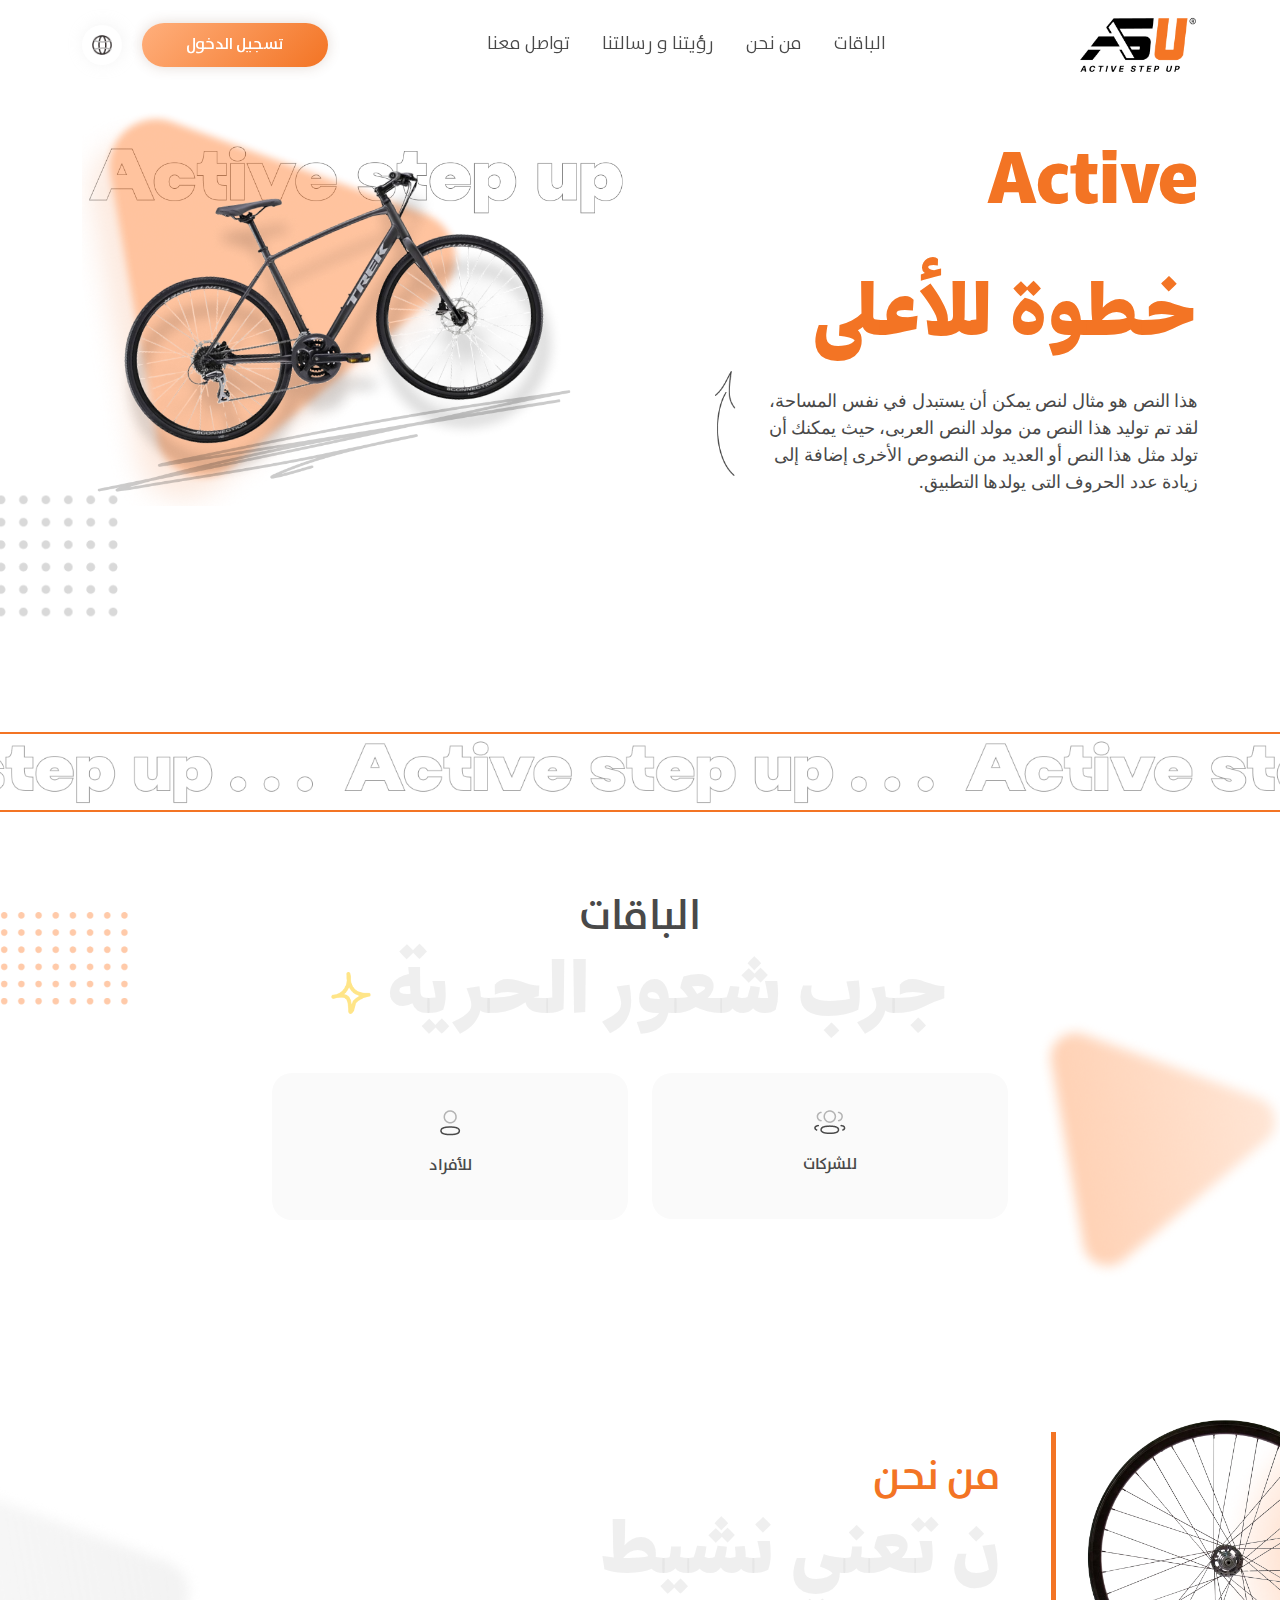
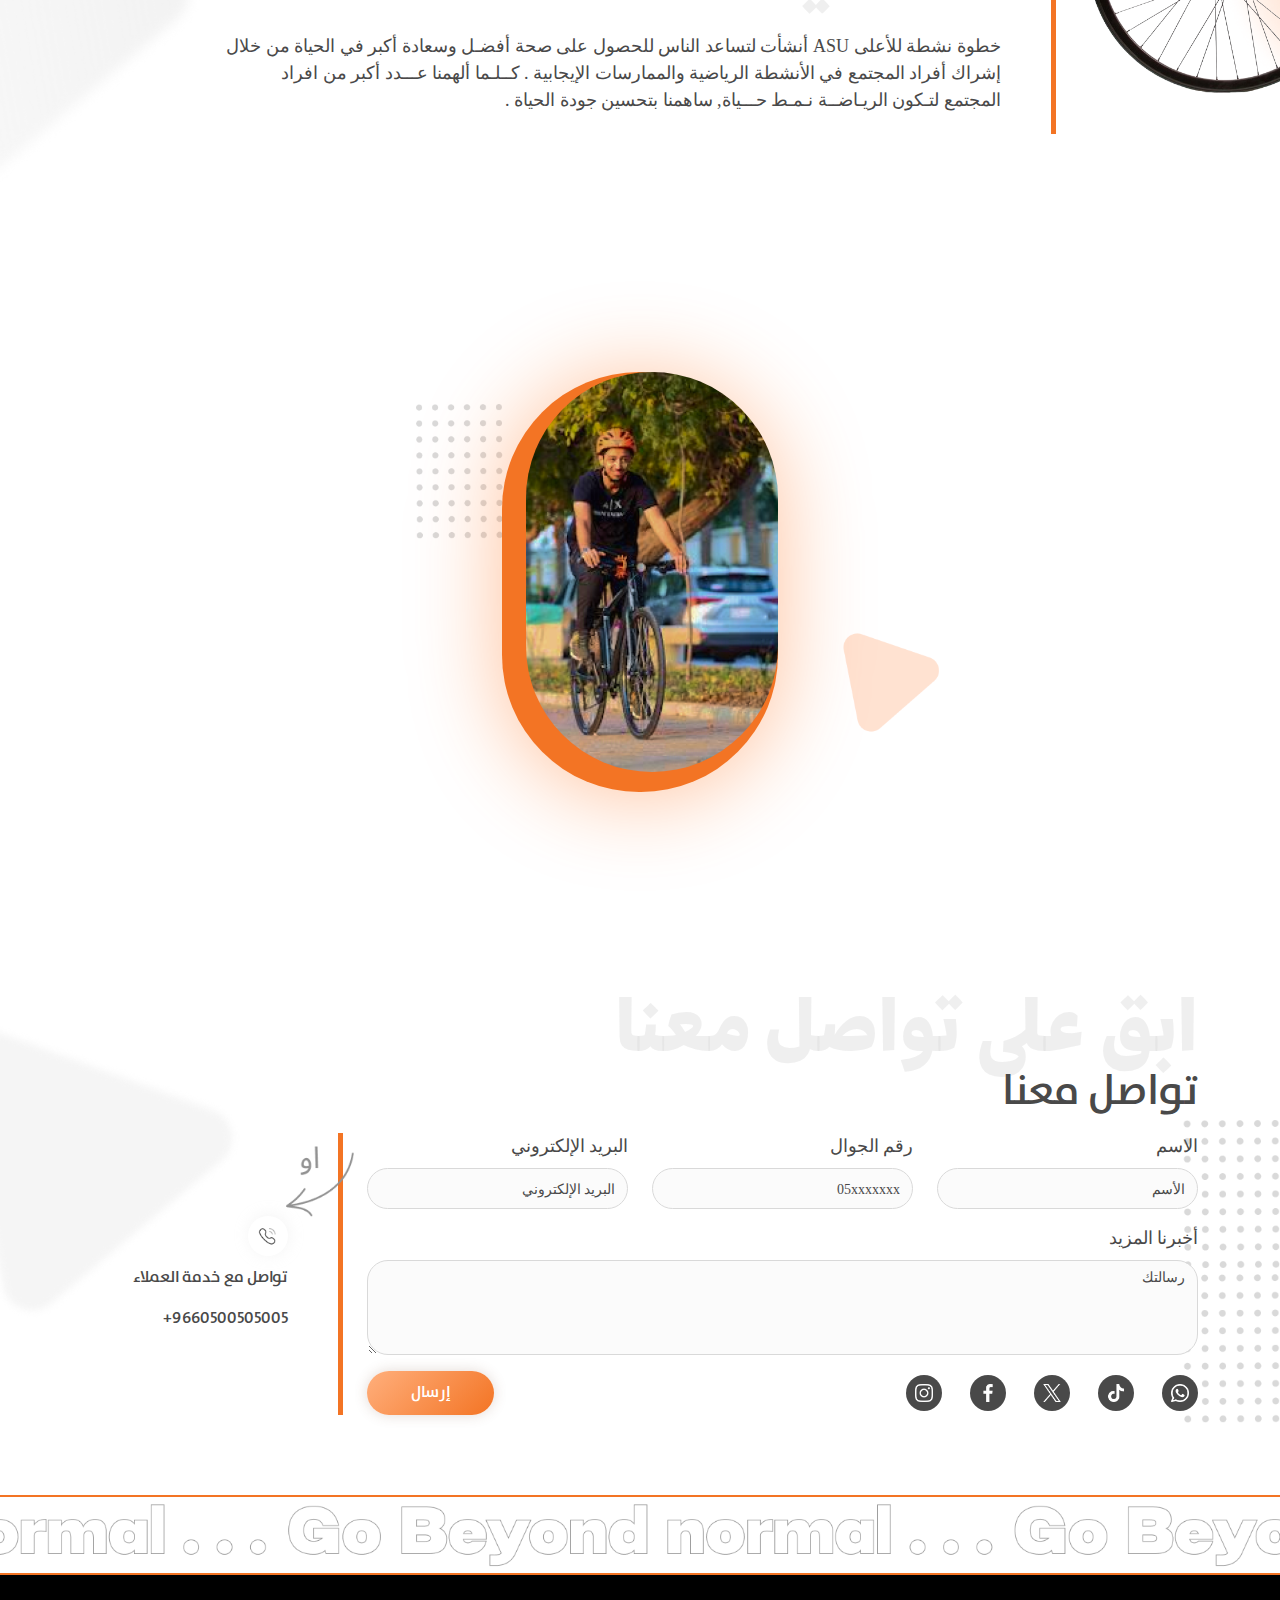
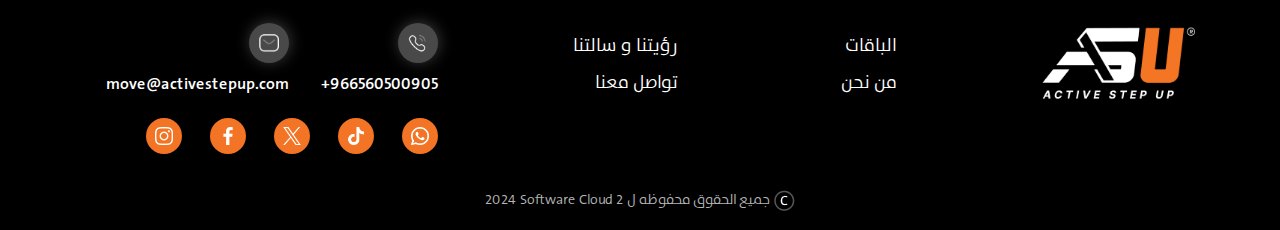
==== index.html @ bd3f22a1 "ActiveStepUp" ====
<!DOCTYPE html>
<html dir="rtl" lang="ar">

<head>
  <meta charset="utf-8">
  <meta name="viewport" content="width=device-width, initial-scale=1">
  <meta property="og:site_name" content="">
  <meta property="og:image:type" content="image/png">
  <meta property="og:image" content="assets/img/ASU-logo.png">
  <meta property="og:image:width" content="200">
  <meta property="og:image:height" content="100">
  <link href="assets/img/icon.png" rel="icon">
  <meta name="theme-color" content="#4A41AA">

  <link rel="stylesheet" href="https://pro.fontawesome.com/releases/v5.10.0/css/all.css"
    integrity="sha384-AYmEC3Yw5cVb3ZcuHtOA93w35dYTsvhLPVnYs9eStHfGJvOvKxVfELGroGkvsg+p" crossorigin="anonymous" />
  <link rel="stylesheet" href="assets/bootstrap-5.0.2-dist/css/bootstrap.rtl.min.css">
  <link href="assets/aos/aos.css" rel="stylesheet">
  <!-- Template Main CSS File -->
  <link href="assets/css/style.css" rel="stylesheet">
  <title>Active Step Up</title>
</head>

<body>
  <!-- ======= Header ======= -->
  <header class="fixed-top d-flex align-items-center header-smaller">
    <div id="header" class="container d-flex align-items-center">
      <div class="logo">
        <a href="index.html"><img src="assets/img/ASU-logo.png" class="img-fluid"></a>
      </div>
      <nav class="nav-menu d-none d-lg-block">
        <ul>
          <li><a href="#hero" class="hidden"></a></li>
          <li><a href="#packages">الباقات</a></li>
          <li><a href="#about">من نحن</a></li>
          <li><a href="#vision">رؤيتنا و رسالتنا</a></li>
          <li><a href="#contact">تواصل معنا</a></li>
        </ul>
      </nav>
      <div class="d-flex gap-20 align-items-center flex-row-reverse">
        <a class="icon" id="language" data-bs-toggle="tooltip" data-bs-placement="bottom" title="العربية">
          <img src="assets/img/icon-global.png">
        </a>
        <a href="#login" class="btn btn-primary">
          تسجيل الدخول
        </a>
      </div>
    </div>
  </header>

  <section id="hero" class="hero">
    <div class="container">
      <div class="row">
        <div class="col-xxl-5 col-lg-6 col-md-6">
          <div class="title">
            <h1>
              Active <br>
              خطوة للأعلى
            </h1>
          </div>
          <div class="pos-relative">
            <p>
              هذا النص هو مثال لنص يمكن أن يستبدل في نفس المساحة،
              لقد تم توليد هذا النص من مولد النص العربى، حيث يمكنك أن تولد مثل هذا النص أو العديد من النصوص الأخرى إضافة
              إلى زيادة عدد الحروف التى يولدها التطبيق.
            </p>
            <img class="absolute-img" src="assets/img/Arrow-up.png">
          </div>
        </div>
        <div class="col-xxl-7 col-lg-6 col-md-6">
          <img src="assets/img/Mask group.png" class="img-fluid">
        </div>
      </div>
    </div>

  </section>

  <div class="bordered">
    <img src="assets/img/moving.png" alt="360-degree image" class="image">
  </div>

  <main>

    <section class="packages" id="packages">
      <div class="container">

        <div class="title">
          <h2>الباقات</h2>
          <span> جرب شعور الحرية
            <img src="assets/img/sparkel.png">
          </span>
        </div>

        <div class="row justify-content-center">
          <div class="col-lg-4 col-md-6 col-6">
            <a href="packages.html">
              <div class="card">
                <img class="img-fluid" src="assets/img/icon-users.png">
                <h6> للشركات</h6>
              </div>
            </a>
          </div>
          <div class="col-lg-4 col-md-6 col-6">
            <a data-bs-toggle="modal" data-bs-target="#success-payment">
              <div class="card">
                <img class="img-fluid" src="assets/img/icon-user.png">
                <h6> للأفراد</h6>
              </div>
            </a>
          </div>
        </div>

      </div>
    </section>

    <section class="about" id="about">
      <div class="container">
        <img class="wheel"
          src="assets/img/A_History_of_Cycling_in_n+1_Objects__No__1___The_Wire_Spoked_Wheel-removebg-preview.png">
        <div class="row">
          <div class="col-xxl-10 col-lg-9 col-sm-10">
            <div class="white-card">

              <div class="title">
                <h2>
                  من نحن
                </h2>
                <span>
                  ن تعني نشيط
                </span>
              </div>
              <p>
                خطوة نشطة للأعلى ASU أنشأت لتساعد الناس للحصول على صحة أفضـل وسعادة أكبر في الحياة من
                خلال إشراك أفراد المجتمع في الأنشطة الرياضية والممارسات الإيجابية . كــلـما ألهمنا عـــدد أكبر
                من افراد المجتمع لتـكون الريـاضــة نـمـط حـــياة, ساهمنا بتحسين جودة الحياة .
              </p>
            </div>

          </div>
        </div>
      </div>
    </section>

    <section class="vision" id="vision">
      <div class="container">
        <div class="row">
          <div class="col-xxl-4 col-lg-3 col-md-4" data-aos="fade-right" data-aos-duration="700">
            <div class="transperant-card">
              <div class="title">
                <h3>رسالتنا</h3>
              </div>
              <p>تسخير أحدث التقنيات لتشجيع
                كافة شرائح المجتمع على الإستمرارية في ممارسة الأنشطة الرياضية لتحسين نمط
                الحياة .</p>
            </div>
          </div>
          <div class="col-md-4">
            <div class="orange">
              <img src="assets/img/vision-img.png" class="img-fluid">
            </div>
          </div>

          <div class="col-xxl-4 col-lg-3 col-md-4" data-aos="fade-left" data-aos-duration="2000">
            <div class="transperant-card">
              <div class="title">
                <h3>رؤيتنا</h3>
              </div>
              <p>أن نكون شركة ملهمة في مجال الأنشطة الرياضية والممارسات الإيجابية التي ترفع من جودة الحياة لأفراد
                المجتمع .</p>
            </div>
          </div>

        </div>
      </div>
    </section>

    <section class="contact" id="contact">
      <div class="container">
        <div class="title">
          <span>
            ابق على تواصل معنا
          </span>
          <h2>
            تواصل معنا
          </h2>
        </div>
        <div class="row">
          <div class="col-lg-9 col-md-8">
            <form class="row">
              <div class="col-lg-4 col-md-6 mb-3">
                <label for="inputName" class="form-label">الاسم</label>
                <input type="text" class="form-control" id="inputName" placeholder="الأسم">
              </div>
              <div class="col-lg-4 col-md-6 mb-3">
                <label for="inputNumber" class="form-label">رقم الجوال</label>
                <input type="tel" class="form-control" id="inputNumber" placeholder="05xxxxxxx">
              </div>
              <div class="col-lg-4 col-md-6 mb-3">
                <label for="inputEmail" class="form-label">البريد الإلكتروني</label>
                <input type="email" class="form-control" id="inputEmail" placeholder="البريد الإلكتروني">
              </div>

              <div class="col-12 mb-3">
                <label for="inputText" class="form-label">أخبرنا المزيد</label>
                <textarea class="form-control" id="inputText" rows="3" placeholder="رسالتك"></textarea>
              </div>

              <div class="col-12">
                <div class="warpper">
                  <div class="social-links dark">
                    <ul>
                      <li>
                        <a>
                          <img src="assets/img/whatsapp.png">
                        </a>
                      </li>
                      <li>
                        <a>
                          <img src="assets/img/tik-tok.png">
                        </a>
                      </li>
                      <li>
                        <a>
                          <img src="assets/img/twitter.png">
                        </a>
                      </li>
                      <li>
                        <a>
                          <img src="assets/img/facebook-app-symbol.png">
                        </a>
                      </li>
                      <li>
                        <a>
                          <img src="assets/img/instagram.png">
                        </a>
                      </li>
                    </ul>
                  </div>
                  <button class="btn btn-primary" data-bs-toggle="modal" data-bs-target="#success">
                    إرسال
                  </button>
                </div>
              </div>
            </form>
          </div>

          <div class="col-lg-3 col-md-4">
            <div class="white-card">
              <img class="absolute-img" src="assets/img/or.png">
              <a href="+9660500505005">
                <div class="d-flex flex-column gap-10">
                  <div class="icon">
                    <img src="assets/img/icon-call-dark.png">
                  </div>
                  <h6>تواصل مع خدمة العملاء</h6>
                  <p>9660500505005+</p>
                </div>
              </a>
            </div>
          </div>
        </div>
      </div>

    </section>

  </main>

  <!-- Modal -->
  <div class="modal fade download" id="download" tabindex="-1" aria-labelledby="downloadLabel" aria-hidden="true">
    <div class="modal-dialog modal-dialog-centered">
      <div class=" modal-content">
        <div class="modal-header">
          <h4>
            قم بتنزيل تطبيقنا من المتجر
          </h4>
        </div>
        <div class="modal-body">
          <p>
            لتتمكن من الاشتراك و التمرين حدد كيف تريد تنزيل التطبيق
          </p>
        </div>
        <div class="modal-footer">
          <a href="#" class="btn btn-secondary">
            <img src="assets/img/play-store.png">
            Play store
          </a>
          <p>
            او
          </p>
          <a href="#" class="btn btn-secondary">
            <img src="assets/img/app-store.png">
            App store
          </a>
        </div>
      </div>
    </div>
  </div>

  <div class="modal fade success" id="success" tabindex="-1" aria-labelledby="successLabel" aria-hidden="true">
    <div class="modal-dialog modal-dialog-centered">
      <div class=" modal-content">
        <img src="assets/img/check.png" class="absolute-img">
        <div class="modal-header">
          <h4>
            تمت إرسال رسالتك بنجاح
          </h4>
        </div>

        <div class="modal-body">
          <p>
            سيتم الرد عليك في اقرب وقت
          </p>
        </div>
      </div>
    </div>
  </div>

  <div class="modal fade success-payment" id="success-payment" tabindex="-1" aria-labelledby="success-paymentLabel"
    aria-hidden="true">
    <div class="modal-dialog modal-dialog-centered">
      <div class=" modal-content">
        <img src="assets/img/check.png" class="absolute-img">
        <div class="modal-header">
          <h4>
            تمت عملية الدفع بنجاح
          </h4>
        </div>

        <div class="modal-body">
          <p>
            تم الاشتراك بنجاح! يمكنك ان تتابع اشتراكك من خلال لوحة التحكم
            قم بتسجيل الدخول للوصول للوحة التحكم
          </p>
        </div>
        <div class="modal-footer">
          <a href="#login" class="btn btn-primary">
            تسجيل الدخول
          </a>

          <a href="#" class="link" data-bs-dismiss="modal">
            ليس الآن
          </a>
        </div>
      </div>
    </div>
  </div>


  <div class="bordered">
    <img src="assets/img/moving-2.png" alt="360-degree image" class="image">
  </div>

  <footer>
    <div class="container">
      <div class="row">

        <div class="col-lg-2 col-md-6 col-12">
          <a href="index.html">
            <img src="assets/img/ASU-black-logo.png" class="img-fluid">
          </a>
        </div>

        <div class="col-lg-4 col-md-6 mb-md-0 links">
          <ul>
            <li><a href="#packages">الباقات</a></li>
            <li><a href="#about">من نحن</a></li>
          </ul>
          <ul>
            <li><a href="#vision">رؤيتنا و سالتنا</a></li>
            <li><a href="#contact">تواصل معنا</a></li>
          </ul>
        </div>

        <div class="col-lg-4 col-md-5 col-sm-6 col-10">
          <div class="contact-info">
            <div class="d-flex flex-column">
              <a href="+966560500905">
                <div class="icon dark">
                  <img src="assets/img/icon-call.png">
                </div>
                <h6>966560500905+</h6>
              </a>
            </div>
            <div class="d-flex flex-column">
              <a href="mailto:move@activestepup.com">
                <div class="icon dark">
                  <img src="assets/img/icon-message.png">
                </div>
                <h6>move@activestepup.com</h6>
              </a>

            </div>
          </div>

          <div class="social-links">
            <ul>
              <li>
                <a>
                  <img src="assets/img/whatsapp.png">
                </a>
              </li>
              <li>
                <a>
                  <img src="assets/img/tik-tok.png">
                </a>
              </li>
              <li>
                <a>
                  <img src="assets/img/twitter.png">
                </a>
              </li>
              <li>
                <a>
                  <img src="assets/img/facebook-app-symbol.png">
                </a>
              </li>
              <li>
                <a>
                  <img src="assets/img/instagram.png">
                </a>
              </li>
            </ul>
          </div>

        </div>

        <div class="col-12 lower-footer">
          <img class="small" src="assets/img/icon-copyrightd.png">
          <p>
            جميع الحقوق محفوظه ل</p>
          <a href="http://soft.softwarecloud2.com"> Software Cloud 2</a>
          <p>2024</p>
        </div>
      </div>
    </div>
  </footer>


  <script src="assets/js/jquery-3.6.3.min.js"></script>

  <script src="assets/js/jquery.easing.min.js"></script>
  <script src="assets/bootstrap-5.0.2-dist/js/bootstrap.bundle.min.js"></script>
  <script src="assets/aos/aos.js"></script>
  <script src="assets/js/fa-pro.js"></script>
  <script src="assets/js/main.js"></script>

</body>

</html>
---- assets/css/style.css ----
@font-face {
  font-family: 'symbio';
  src: url(../font/symbio-arlt/ArbFONTS-symbio-rtl.ttf);
}

@font-face {
  font-family: 'bahij-light';
  src: url(../font/Bahij/Bahij_TheSansArabic-SemiLight.ttf);
}

@font-face {
  font-family: 'bahij-semibold';
  src: url(../font/Bahij/Bahij_TheSansArabic-SemiBold.ttf);
}


@font-face {
  font-family: 'behdad';
  src: url(../font/Behdad-Regular.otf);
}

html {
  scroll-behavior: smooth;
}

:root {
  --primary-color: #F37424;
  --font-color: #494949;
  --gray: #d9d9d96e;
  --btn-shadow: #73472b33;
  --icon-shadow: #d9d9d947;
  --p-font: 'behdad';
  --navitem-font: 'bahij-light';
  --btn-font: 'bahij-semibold';
  --title-font: 'bahij-semibold';
  --back-font: 'symbio';
}

body {
  font-family: var(--p-font);
  background-color: white;
  overflow-x: hidden;
  color: var(--font-color);
}

::-webkit-scrollbar {
  width: 10px;
  background-color: #f5f1f1;
}

/* Track */
::-webkit-scrollbar-track {
  background-color: #f5f1f1;
}

/* Handle */
::-webkit-scrollbar-thumb {
  background: var(--primary-color);
  border-radius: 10px;
  margin: 2px;
}

/* Handle on hover */
::-webkit-scrollbar-thumb:hover {
  background: var(--primary-color);
}

a {
  text-decoration: none;
  cursor: pointer;
}

a:hover {
  color: unset;
  text-decoration: none;
  cursor: pointer;
}

p {
  margin: 0;
}

ol,
ul {
  padding-right: 0;
}

section {
  min-height: 60vh;
  padding: 80px 0;
}

h2,
h3,
h4,
h6 {
  font-family: var(--title-font);
}

.title {
  position: relative;
  font-family: var(--title-font);
  margin-bottom: 1rem;
}

.title h2 {
  font-size: 42px;
  margin-bottom: -28px;
}

.title span {
  font-family: var(--back-font);
  color: var(--gray);
  font-size: 95px;
  letter-spacing: 2px;
}

.title span img {
  width: 40px;
}


.btn {
  display: flex;
  justify-content: center;
  align-items: center;
  font-weight: normal;
  font-family: var(--btn-font);
  line-height: 1.5;
  text-align: center;
  cursor: pointer;
  background-color: transparent;
  border: none;
  padding: 10px 44px;
  font-size: 16px;
  border-radius: 25px;
}

.btn .btn-small {
  font-size: 16px;
  padding: 8px 12px;
}

.btn-check:active+.btn-primary:focus,
.btn-check:checked+.btn-primary:focus,
.btn-primary.active:focus,
.btn-primary:active:focus,
.show>.btn-primary.dropdown-toggle:focus {
  box-shadow: none;
}





/*----- Header -----*/
header {
  transition: all 0.5s;
  z-index: 997;
  background: transparent;
  height: fit-content;
  padding: 14px 0px;
}

.header-wider {
  margin: 0;
  background: white;
  transition: all 0.5s;
  box-shadow: 0px 4px 20px 0px #00000014;
}

header .logo img {
  padding: 0;
  margin: 0;
  /* width: 100px; */
  height: 61px;
  object-fit: cover;
}

.gap-20 {
  gap: 20px;
}

.btn:focus {
  box-shadow: initial;
}

/* Desktop Navigation */
.nav-menu {
  margin: auto;
}

.nav-menu ul {
  list-style: none;
  display: flex;
  margin-bottom: 0;
  padding-left: 0;
  align-items: center;
}

.nav-menu a {
  text-decoration: none;
  color: var(--font-color);
  transition: 0.3s;
  margin: 0px 16px;
  font-size: 18px;
  font-family: var(--navitem-font);
}

.nav-menu a:hover,
.nav-menu .active>a,
.nav-menu li:hover>a {
  color: var(--primary-color);
  transition: 0.3s;
}

div.icon,
a.icon,
button.icon {
  background-color: white;
  box-shadow: 1px -1px 15px var(--icon-shadow);
  width: 40px;
  height: 40px;
  border-radius: 50%;
  display: flex;
  align-items: center;
  justify-content: center;
}

a.icon img,
.icon img {
  width: 20px;
}

.btn-primary {
  color: white;
  background-image: linear-gradient(-45deg, #F37424, #ffaf7c);
  box-shadow: 0 0 14px var(--btn-shadow);
}




/* Mobile Navigation */
.mobile-nav-toggle {
  border: 0;
  background: none;
  font-size: 24px;
  transition: all 0.4s;
  outline: none !important;
  line-height: 1;
  cursor: pointer;
  text-align: right;
}

.mobile-nav-toggle i {
  color: var(--primary-color);
}

.mobile-nav {
  position: fixed;
  top: 0;
  bottom: 0;
  left: 0;
  z-index: 9998;
  width: 240px;
  overflow-y: auto;
  background: white;
  transition: ease-in-out 0.2s;
  opacity: 0;
  visibility: hidden;
  padding: 10px 0;
  display: flex;
  justify-content: center;
}

.mobile-nav * {
  margin: 0;
  padding: 0;
  list-style: none;
}

.mobile-nav ul {
  margin: 22% 0 0 0;
  height: fit-content;
}

.mobile-nav a {
  display: block;
  position: relative;
  color: var(--font-color);
  padding: 8px 34px;
  outline: none;
  font-size: 18px;
  font-family: var(--navitem-font);
}

.mobile-nav a:hover {
  color: var(--primary-color);
}

.mobile-nav-overly {
  width: 100%;
  height: 100%;
  z-index: 9997;
  top: 0;
  right: 70%;
  position: fixed;
  background: transparent;
  overflow: hidden;
  display: none;
  transition: ease-in-out 0.2s;
}

.mobile-nav-active {
  overflow: hidden;
}

.mobile-nav-active .mobile-nav {
  opacity: 1;
  visibility: visible;
}

.mobile-nav-active .mobile-nav-toggle i {
  color: #c5c5c5;
}


/*------Hero Section ----*/
.hero {
  min-height: calc(100vh - 168px);
  display: flex;
  padding: 100px 0 80px 0;
  background-image: url(../img/BG-header.png);
  background-repeat: no-repeat;
  background-size: cover;
  background-position: 0 70px;
  margin: 0;
}

.hero .row {
  align-items: center;
}

.hero .title {
  font-family: var(--back-font);
  color: var(--primary-color);
}

.hero .title h1 {
  font-size: 95px;
  line-height: initial;
}

.hero .pos-relative {
  position: relative;
}

.hero p {
  width: 83%;
  font-size: 18px;
}

.hero .pos-relative .absolute-img {
  position: absolute;
  height: 127px;
  left: 15px;
  top: -27px;
}

.bordered {
  border-top: 2px solid var(--primary-color);
  border-bottom: 2px solid var(--primary-color);
}

.bordered img {
  animation: pan 30s linear infinite;
  height: 76px;
  width: 100%;
  object-fit: cover;
}

@keyframes pan {
  0% {
    transform: translateX(0%);
  }

  100% {
    transform: translateX(100%);
  }
}





/********* packages ********/
.packages {
  display: flex;
  background-image: url(../img/BG-packages.png);
  background-repeat: no-repeat;
  background-size: 100%;
  background-position: 0 100px;
}

.packages .title {
  text-align: center;
}

.card {
  display: flex;
  background-color: #fafafa;
  border: none;
  border-radius: 20px;
  align-items: center;
  padding: 37px;
  gap: 20px;
  justify-content: center;
  box-shadow: 0px 0px 0px var(--icon-shadow);
  color: var(--font-color);
}

a:hover .card {
  background-color: white;
  box-shadow: 1px -1px 15px var(--icon-shadow);
}

a:hover .card h6 {
  color: var(--primary-color);
}



/******* about *******/
.about {
  background-image: url('../img/BG-about.png');
  background-size: cover;
  background-repeat: no-repeat;
  background-position: center;
  position: relative;
}

.about .title h2 {
  color: var(--primary-color);
}

.about .row {
  justify-content: center;
}

.about .row>div {
  display: flex;
  align-items: center;
}

.white-card {
  background-color: transparent;
  border-right: 5px solid var(--primary-color);
  padding: 20px 50px 20px 0;
  height: 100%;
}

.about .white-card p {
  line-height: 27px;
  font-size: 18px;
}


.about .wheel {
  width: 288px;
  margin-top: 2px;
  animation-name: spin;
  animation-duration: 3.3s;
  animation-iteration-count: infinite;
  animation-timing-function: linear;
  position: absolute;
  right: -88px;
  top: 59px;
}

@keyframes spin {
  0% {
    transform: rotate(0deg);
  }

  100% {
    transform: rotate(360deg);
  }
}





/******* vision ******/
.vision {
  background-image: url('../img/BG-vision.png');
  background-size: 43%;
  background-repeat: no-repeat;
  background-position: 57%;
}

.vision .row {
  justify-content: space-between;
}

.vision .col-md-4 {
  display: flex;
  justify-content: center;
}

.vision .col-md-4:last-of-type {
  align-items: flex-end;
}

.orange {
  background-color: var(--primary-color);
  box-shadow: 0 4px 90px #ff620066;
  padding: 0 0 20px 24px;
  width: fit-content;
  height: fit-content;
  border-radius: 137px;
}

.orange img {
  height: 400px;
  border-radius: 126px;
}

.transperant-card {
  display: flex;
  flex-direction: column;
  text-align: center;
  gap: 10px
}





/*------- Contact -------*/
.contact {
  background-image: url('../img/BG-contact.png');
  background-size: contain;
  background-repeat: no-repeat;
  background-position: left;
}

.contact .row {}

.contact .title {
  text-align: right;
}

.contact .title h2 {
  margin-bottom: 0;
  margin-top: -28px;
}

.contact .white-card {
  position: relative;
  display: flex;
  align-items: center;
}

.contact .white-card a {
  color: var(--font-color);
}

.gap-10 {
  gap: 12px;
}

.contact .white-card p {
  font-family: var(--btn-font);
}

.contact .absolute-img {
  position: absolute;
  right: -16px;
  top: 8px;
  width: 68px;
}

.contact .warpper {
  display: flex;
  width: 100%;
  justify-content: space-between;
  align-items: center;
}

.form-label {
  font-size: 18px;
}

.form-control,
.form-select {
  border-radius: 21px;
  background-color: #FBFBFB;
  color: #929292;
  font-size: 18px;
  text-align: right;
  border: 1px solid #D9D9D9;
  font-family: var(--p-font);
}

.form-control::placeholder {
  font-size: 14px;
  color: var(--font-color);
}


/*------- Footer ---*/
footer {
  background-color: black;
  padding: 3rem 0 0;
}

footer .row {
  justify-content: space-between;
}

.mr-auto {
  margin-right: auto;
}

.links {
  display: flex;
  justify-content: space-between;
}

.links ul {
  list-style: none;
}

.links ul li {
  margin: 10px 0;
}

.links ul li a {
  color: white;
  text-decoration: none;
  transition: 0.3s;
  margin: 0px 16px;
  font-size: 18px;
  font-family: var(--navitem-font);
}

footer .img-fluid {
  height: 80px;
}

.social-links ul {
  list-style: none;
  padding: 0;
  margin: 0;
  display: flex;
  gap: 28px;
}

.social-links ul a {
  color: white;
  transition: 0.3s;
  height: 36px;
  width: 36px;
  display: flex;
  background-color: var(--primary-color);
  justify-content: center;
  align-items: center;
  border-radius: 50%;
}

.social-links.dark ul a {
  background-color: var(--font-color);
}

.social-links ul img {
  width: 18px;
  height: 18px;
}

.icon.dark {
  background-color: var(--font-color);
  margin-bottom: 12px;
}

.contact-info {
  display: flex;
  gap: 32px;
  margin-bottom: 1rem;
}

.contact-info .flex-column {
  gap: 10px;
}

.contact-info .flex-column a h6 {
  color: white;
}

.lower-footer {
  text-align: center;
  padding: 2rem 0 1rem;
  color: #b5b5b5;
  display: flex;
  align-items: center;
  justify-content: center;
  flex-direction: row;
  gap: 4px;
  font-size: 14px;
  font-family: var(--navitem-font);
}

.lower-footer a {
  color: #b5b5b5;
}




/***** modal *****/
.modal-header {
  border: none;
  padding: 0.5rem;
  display: flex;
  align-items: center;
  justify-content: center;
  color: var(--font-color);
}

.modal-content {
  padding: 2rem;
  text-align: center;
  border-radius: 20px;
  margin: auto;
  text-align: right;
}

.modal-body {
  margin: 1rem 2rem;
  padding: 0;
}

.modal-body p {
  color: #999999;
  text-align: center;
}

.modal-footer {
  display: flex;
  flex-wrap: wrap;
  flex-shrink: 0;
  align-items: center;
  justify-content: center;
  border: none;
  padding: 0;
  justify-content: space-between;
}
.btn-secondary {
  text-align: center;
  margin: auto;
  background-color: #F37424;
  gap: 10px;
}
.btn.btn-secondary{
  padding: 10px 34px;
}
.btn-secondary img {
  width: 24px;
}
.modal-content .absolute-img{
  margin: -85px auto 0;
  width: 150px;
}
.link{
  color: #929292;
}
.g-10 {
  gap: 10px;
}



/*********** package page **********/
.white-bx{
  
}


@media (min-width:1920px) {
  header .logo img {
    height: 100px;
  }

  .nav-menu a {
    font-size: 30px;
  }

  div.icon,
  a.icon,
  button.icon {
    width: 48px;
    height: 48px;
  }

  a.icon img,
  .icon img {
    width: 22px;
  }

  .hero {
    padding: 130px 0 0 0;
    min-height: fit-content;
    height: calc(100vh - 100px);
  }

  .hero .container {
    display: flex;
  }

  .hero .title h1 {
    font-size: 110px;
  }

  .hero p {
    width: 100%;
    font-size: 28px;
  }

  .hero .pos-relative .absolute-img {
    height: 199px;
    left: -97px;
    top: -10px;
  }

  .bordered img {
    animation: pan 30s linear infinite;
    height: 100px;
  }

  .title {
    margin-bottom: 3rem;
  }

  .title h2 {
    font-size: 50px;
  }

  .title span {
    font-size: 110px;
  }

  .title span img {
    width: 52px;
  }

  a .card h6 {
    font-size: 24px;
  }

  .packages {
    background-size: 68%;
    background-position: center;
  }

  .about .wheel {
    width: 475px;
  }

  .about .white-card p {
    line-height: 46px;
    font-size: 28px;
  }

  .white-card {
    border-right: 7px solid var(--primary-color);
    padding: 20px 60px 20px 0;
  }

  .orange {
    border-radius: 192px;
  }

  .orange img {
    height: 100%;
    border-radius: 186px;
  }

  .btn {
    padding: 12px 70px;
    font-size: 22px;
    border-radius: 28px;
  }

  .transperant-card .title h3 {
    font-size: 34px;
  }

  .transperant-card p {
    font-size: 24px;
  }

  .vision {
    background-size: 36%;
  }

  .contact {
    background-size: 90%;
  }

  .form-label {
    font-size: 22px;
  }

  .form-control,
  .form-select {
    border-radius: 28px;
    font-size: 24px;
    border: 2px solid #D9D9D9;
    padding: 0.5rem 1.3rem;
  }

  .contact .absolute-img {
    right: -22px;
    width: 78px;
  }

  .contact .white-card {
    font-size: 24px;
  }

  footer .img-fluid {
    height: 100px;
  }

  .links ul li a {
    font-size: 28px;
  }

  .contact-info .flex-column a h6 {
    font-size: 24px;
  }

  .social-links ul img {
    width: 22px;
    height: 22px;
  }

  .lower-footer {
    padding: 3rem 0 2rem;
    font-size: 22px;
  }
}


@media (max-width : 1199px) {
  .hero .title h1 {
    font-size: 87px;
  }

  .hero p {
    width: 85%;
    font-size: 17px;
  }

  .hero .pos-relative .absolute-img {
    left: 0px;
  }

  .hero {
    background-size: contain;
  }

  .bordered img {
    height: 61px;
  }

  header .logo img {
    height: 52px;
  }

  .nav-menu a {
    font-size: 16px;
  }

  .btn {
    padding: 8px 40px;
  }

  .title h2 {
    font-size: 32px;
  }

  .title span {
    font-size: 85px;
  }

  .about {
    background-size: 117%;
  }

  .about .wheel {
    width: 246px;
  }

  .white-card {
    border-right: 4px solid var(--primary-color);
    padding: 20px 40px 20px 0;
    margin-right: 16px;
  }

  .about .white-card p {
    font-size: 16px;
  }

  .orange {
    box-shadow: 0 4px 42px #ff620066;
  }

  .orange img {
    height: 66vh;
  }

  .contact .absolute-img {
    width: 60px;
  }

  footer .img-fluid {
    height: auto;
  }
}

@media (max-width: 991px) {
  .mobile-nav-toggle i.fal.fa-times {
    left: 50px;
    top: 30px;
    position: fixed;
    z-index: 9999;
  }

  #header {
    justify-content: space-between;
  }

  .hero .title h1 {
    font-size: 72px;
  }

  .hero p {
    width: 100%;
    font-size: 16px;
  }

  .hero .pos-relative .absolute-img {
    left: -60px;
  }

  .title h2 {
    font-size: 26px;
  }

  .title span {
    font-size: 76px;
  }

  .orange img {
    height: auto;
  }

  .orange {
    padding: 0px 0 16px 16px;
  }

  .social-links ul {
    gap: 24px;
  }

  footer .row {
    justify-content: center;
  }

  footer .img-fluid {
    height: 73px;
  }

  .about .wheel {
    width: 210px;
  }
}

@media (max-width:768px) {
  .hero .title h1 br {
    display: none;
  }

  .mobile-nav-toggle {
    font-size: 22px;
  }

  .hero .title h1 {
    font-size: 66px;
    text-align: center;
  }

  .hero p {
    text-align: center;
  }

  .hero .pos-relative .absolute-img {
    left: -60px;
    height: 98px;
  }

  .hero .img-fluid {
    width: 90%;
  }

  .hero {
    padding: 110px 0 50px 0;
    min-height: calc(100vh - 80px);

  }

  .hero .pos-relative .absolute-img {
    display: none;
  }

  .transperant-card {
    margin-bottom: 2rem;
  }

  .transperant-card .title {
    margin-bottom: 0rem;
  }

  .orange img {
    height: 212px;
  }

  .orange {
    padding: 0px 0 12px 13px;
    margin-bottom: 2rem;
  }

  .contact .warpper {
    margin-bottom: 3rem;
  }

  .contact .white-card {
    align-items: flex-end;
    height: 247px;
  }

  .contact .absolute-img {
    width: 75px;
  }

  footer .col-lg-2.col-md-6 {
    display: flex;
    justify-content: center;
  }

  .links {
    justify-content: space-around;
  }

  .contact-info {
    justify-content: center;
  }

  .social-links ul {
    justify-content: center;
  }

  [data-aos-delay] {
    transition-delay: 0s !important;
  }

  .aos-animate,
  .col-xxl-4 {
    -o-transition-property: none !important;
    -moz-transition-property: none !important;
    -ms-transition-property: none !important;
    -webkit-transition-property: none !important;
    transition-property: none !important;

    -o-transform: none !important;
    -moz-transform: none !important;
    -ms-transform: none !important;
    -webkit-transform: none !important;
    transform: none !important;

    -webkit-animation: none !important;
    -moz-animation: none !important;
    -o-animation: none !important;
    -ms-animation: none !important;
    animation: none !important;
  }
}

@media (max-width:575px) {
  .hero {
    padding: 130px 0 20px 0;
  }

  .hero .title h1 {
    font-size: 64px;
  }

  .title span {
    font-size: 66px;
  }

  .contact .title h2 {
    margin-bottom: 0;
    margin-top: -14px;
  }

  .bordered img {
    height: 49px;
    animation: none;
  }

  .about .wheel {
    display: none;
  }

  .transperant-card {
    align-items: center;
  }

  .transperant-card p {
    width: 83%;
  }

  .contact {
    margin: 0 2rem;
  }

  .contact .warpper {
    align-items: center;
    flex-direction: column-reverse;
    gap: 2rem;
  }

  .vision {
    background-size: 68%;
  }
  .modal-content .absolute-img {
    margin: -75px auto 0;
    width: 130px;
  }
}

@media (max-width: 440px) {
  .btn {
    padding: 8px 28px;
  }

  section {
    min-height: fit-content;
  }

  .mobile-nav a {
    padding: 8px 20px;
  }
}

@media (max-width: 400px) {}
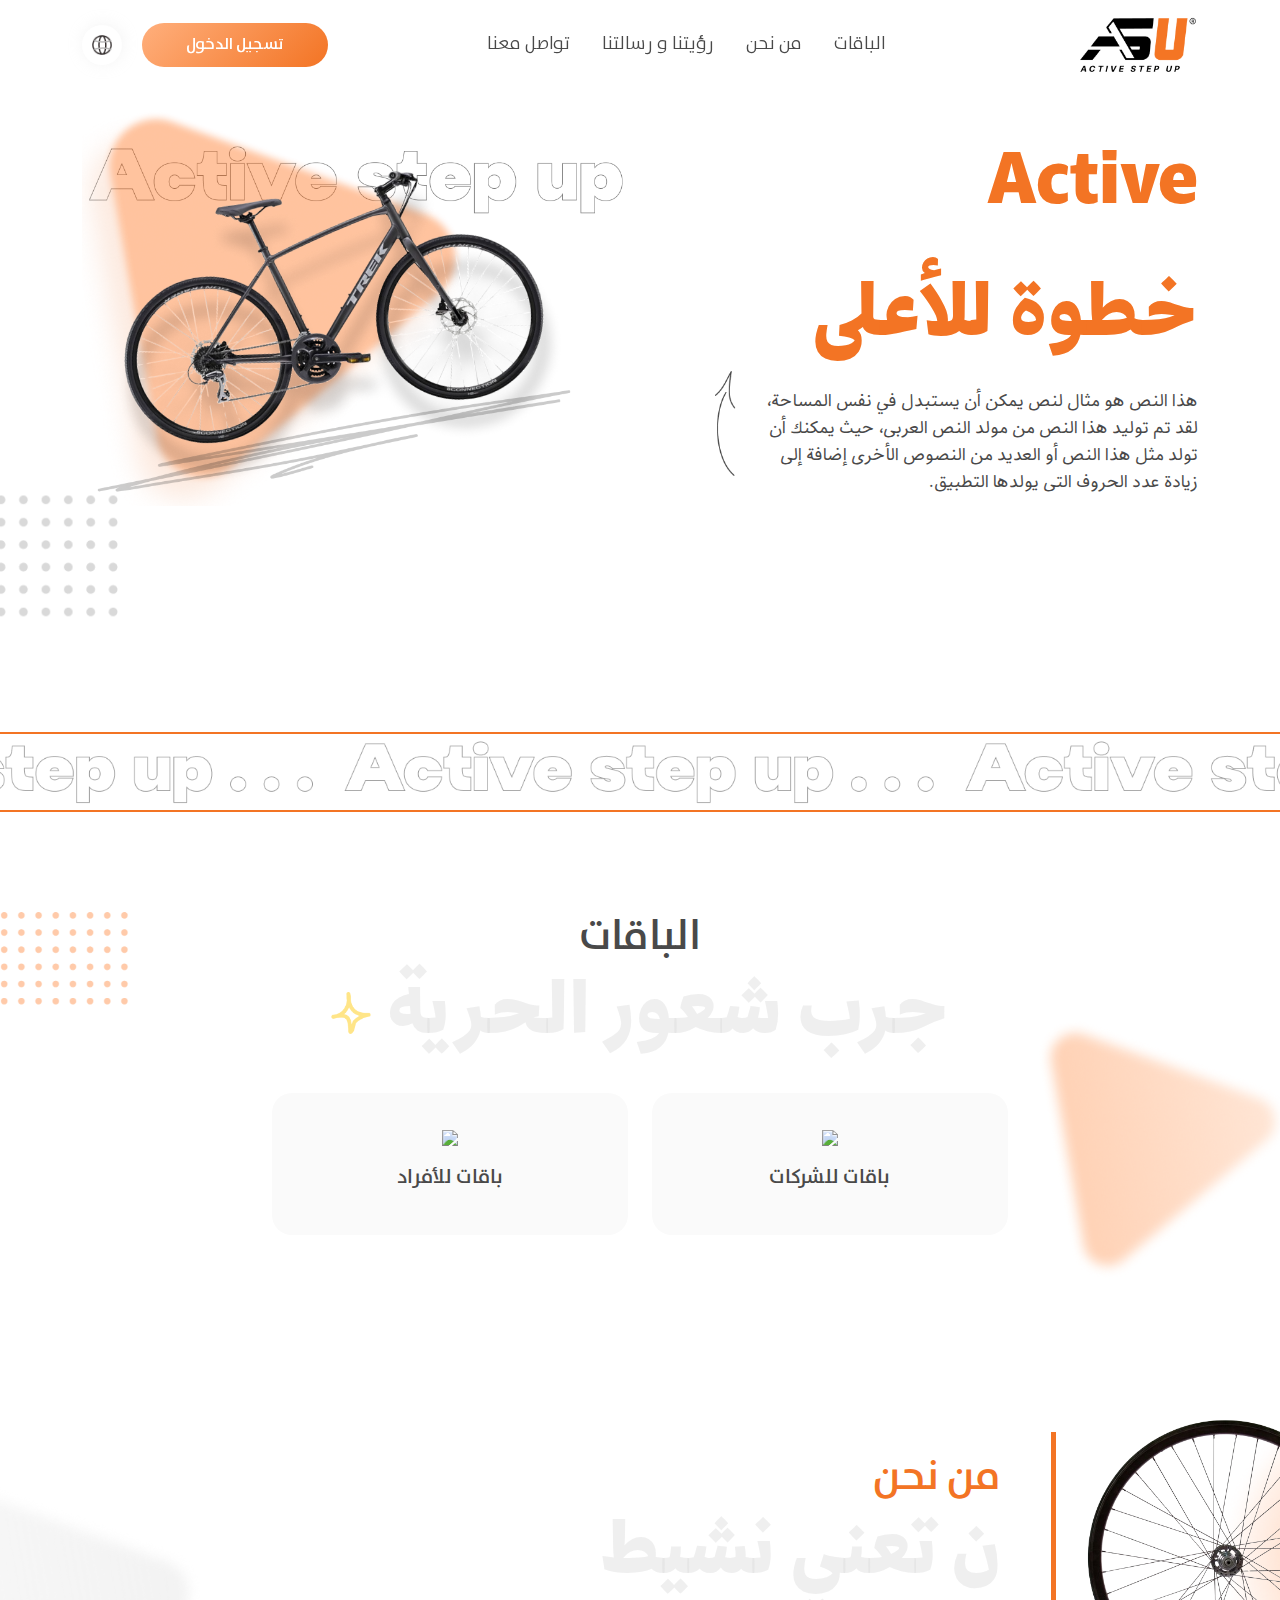
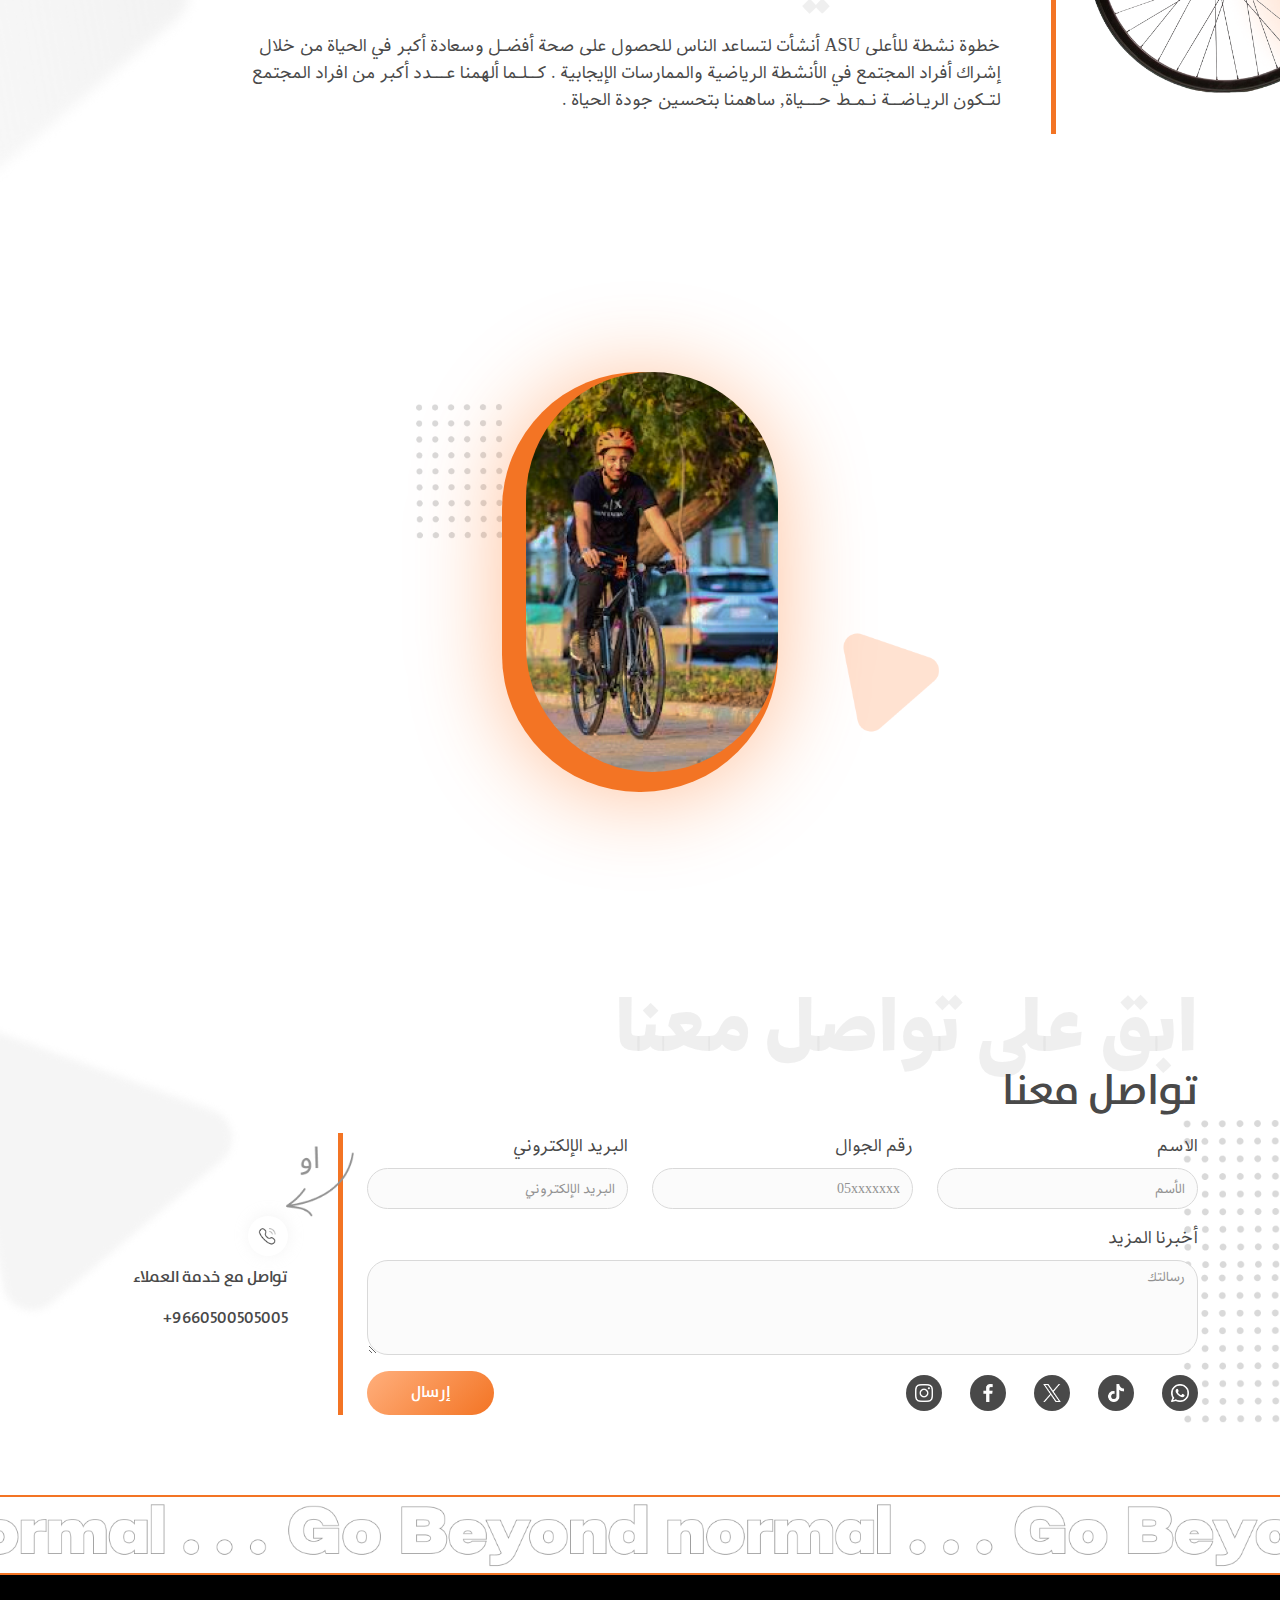
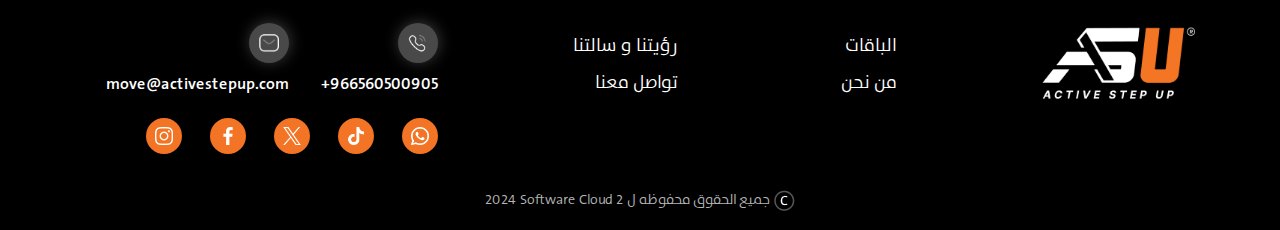
==== commit 7d80e64f: "Add files via upload" ====
--- a/index.html
+++ b/index.html
@@ -1,449 +1,420 @@
-<!DOCTYPE html>
-<html dir="rtl" lang="ar">
-
-<head>
-  <meta charset="utf-8">
-  <meta name="viewport" content="width=device-width, initial-scale=1">
-  <meta property="og:site_name" content="">
-  <meta property="og:image:type" content="image/png">
-  <meta property="og:image" content="assets/img/ASU-logo.png">
-  <meta property="og:image:width" content="200">
-  <meta property="og:image:height" content="100">
-  <link href="assets/img/icon.png" rel="icon">
-  <meta name="theme-color" content="#4A41AA">
-
-  <link rel="stylesheet" href="https://pro.fontawesome.com/releases/v5.10.0/css/all.css"
-    integrity="sha384-AYmEC3Yw5cVb3ZcuHtOA93w35dYTsvhLPVnYs9eStHfGJvOvKxVfELGroGkvsg+p" crossorigin="anonymous" />
-  <link rel="stylesheet" href="assets/bootstrap-5.0.2-dist/css/bootstrap.rtl.min.css">
-  <link href="assets/aos/aos.css" rel="stylesheet">
-  <!-- Template Main CSS File -->
-  <link href="assets/css/style.css" rel="stylesheet">
-  <title>Active Step Up</title>
-</head>
-
-<body>
-  <!-- ======= Header ======= -->
-  <header class="fixed-top d-flex align-items-center header-smaller">
-    <div id="header" class="container d-flex align-items-center">
-      <div class="logo">
-        <a href="index.html"><img src="assets/img/ASU-logo.png" class="img-fluid"></a>
-      </div>
-      <nav class="nav-menu d-none d-lg-block">
-        <ul>
-          <li><a href="#hero" class="hidden"></a></li>
-          <li><a href="#packages">الباقات</a></li>
-          <li><a href="#about">من نحن</a></li>
-          <li><a href="#vision">رؤيتنا و رسالتنا</a></li>
-          <li><a href="#contact">تواصل معنا</a></li>
-        </ul>
-      </nav>
-      <div class="d-flex gap-20 align-items-center flex-row-reverse">
-        <a class="icon" id="language" data-bs-toggle="tooltip" data-bs-placement="bottom" title="العربية">
-          <img src="assets/img/icon-global.png">
-        </a>
-        <a href="#login" class="btn btn-primary">
-          تسجيل الدخول
-        </a>
-      </div>
-    </div>
-  </header>
-
-  <section id="hero" class="hero">
-    <div class="container">
-      <div class="row">
-        <div class="col-xxl-5 col-lg-6 col-md-6">
-          <div class="title">
-            <h1>
-              Active <br>
-              خطوة للأعلى
-            </h1>
-          </div>
-          <div class="pos-relative">
-            <p>
-              هذا النص هو مثال لنص يمكن أن يستبدل في نفس المساحة،
-              لقد تم توليد هذا النص من مولد النص العربى، حيث يمكنك أن تولد مثل هذا النص أو العديد من النصوص الأخرى إضافة
-              إلى زيادة عدد الحروف التى يولدها التطبيق.
-            </p>
-            <img class="absolute-img" src="assets/img/Arrow-up.png">
-          </div>
-        </div>
-        <div class="col-xxl-7 col-lg-6 col-md-6">
-          <img src="assets/img/Mask group.png" class="img-fluid">
-        </div>
-      </div>
-    </div>
-
-  </section>
-
-  <div class="bordered">
-    <img src="assets/img/moving.png" alt="360-degree image" class="image">
-  </div>
-
-  <main>
-
-    <section class="packages" id="packages">
-      <div class="container">
-
-        <div class="title">
-          <h2>الباقات</h2>
-          <span> جرب شعور الحرية
-            <img src="assets/img/sparkel.png">
-          </span>
-        </div>
-
-        <div class="row justify-content-center">
-          <div class="col-lg-4 col-md-6 col-6">
-            <a href="packages.html">
-              <div class="card">
-                <img class="img-fluid" src="assets/img/icon-users.png">
-                <h6> للشركات</h6>
-              </div>
-            </a>
-          </div>
-          <div class="col-lg-4 col-md-6 col-6">
-            <a data-bs-toggle="modal" data-bs-target="#success-payment">
-              <div class="card">
-                <img class="img-fluid" src="assets/img/icon-user.png">
-                <h6> للأفراد</h6>
-              </div>
-            </a>
-          </div>
-        </div>
-
-      </div>
-    </section>
-
-    <section class="about" id="about">
-      <div class="container">
-        <img class="wheel"
-          src="assets/img/A_History_of_Cycling_in_n+1_Objects__No__1___The_Wire_Spoked_Wheel-removebg-preview.png">
-        <div class="row">
-          <div class="col-xxl-10 col-lg-9 col-sm-10">
-            <div class="white-card">
-
-              <div class="title">
-                <h2>
-                  من نحن
-                </h2>
-                <span>
-                  ن تعني نشيط
-                </span>
-              </div>
-              <p>
-                خطوة نشطة للأعلى ASU أنشأت لتساعد الناس للحصول على صحة أفضـل وسعادة أكبر في الحياة من
-                خلال إشراك أفراد المجتمع في الأنشطة الرياضية والممارسات الإيجابية . كــلـما ألهمنا عـــدد أكبر
-                من افراد المجتمع لتـكون الريـاضــة نـمـط حـــياة, ساهمنا بتحسين جودة الحياة .
-              </p>
-            </div>
-
-          </div>
-        </div>
-      </div>
-    </section>
-
-    <section class="vision" id="vision">
-      <div class="container">
-        <div class="row">
-          <div class="col-xxl-4 col-lg-3 col-md-4" data-aos="fade-right" data-aos-duration="700">
-            <div class="transperant-card">
-              <div class="title">
-                <h3>رسالتنا</h3>
-              </div>
-              <p>تسخير أحدث التقنيات لتشجيع
-                كافة شرائح المجتمع على الإستمرارية في ممارسة الأنشطة الرياضية لتحسين نمط
-                الحياة .</p>
-            </div>
-          </div>
-          <div class="col-md-4">
-            <div class="orange">
-              <img src="assets/img/vision-img.png" class="img-fluid">
-            </div>
-          </div>
-
-          <div class="col-xxl-4 col-lg-3 col-md-4" data-aos="fade-left" data-aos-duration="2000">
-            <div class="transperant-card">
-              <div class="title">
-                <h3>رؤيتنا</h3>
-              </div>
-              <p>أن نكون شركة ملهمة في مجال الأنشطة الرياضية والممارسات الإيجابية التي ترفع من جودة الحياة لأفراد
-                المجتمع .</p>
-            </div>
-          </div>
-
-        </div>
-      </div>
-    </section>
-
-    <section class="contact" id="contact">
-      <div class="container">
-        <div class="title">
-          <span>
-            ابق على تواصل معنا
-          </span>
-          <h2>
-            تواصل معنا
-          </h2>
-        </div>
-        <div class="row">
-          <div class="col-lg-9 col-md-8">
-            <form class="row">
-              <div class="col-lg-4 col-md-6 mb-3">
-                <label for="inputName" class="form-label">الاسم</label>
-                <input type="text" class="form-control" id="inputName" placeholder="الأسم">
-              </div>
-              <div class="col-lg-4 col-md-6 mb-3">
-                <label for="inputNumber" class="form-label">رقم الجوال</label>
-                <input type="tel" class="form-control" id="inputNumber" placeholder="05xxxxxxx">
-              </div>
-              <div class="col-lg-4 col-md-6 mb-3">
-                <label for="inputEmail" class="form-label">البريد الإلكتروني</label>
-                <input type="email" class="form-control" id="inputEmail" placeholder="البريد الإلكتروني">
-              </div>
-
-              <div class="col-12 mb-3">
-                <label for="inputText" class="form-label">أخبرنا المزيد</label>
-                <textarea class="form-control" id="inputText" rows="3" placeholder="رسالتك"></textarea>
-              </div>
-
-              <div class="col-12">
-                <div class="warpper">
-                  <div class="social-links dark">
-                    <ul>
-                      <li>
-                        <a>
-                          <img src="assets/img/whatsapp.png">
-                        </a>
-                      </li>
-                      <li>
-                        <a>
-                          <img src="assets/img/tik-tok.png">
-                        </a>
-                      </li>
-                      <li>
-                        <a>
-                          <img src="assets/img/twitter.png">
-                        </a>
-                      </li>
-                      <li>
-                        <a>
-                          <img src="assets/img/facebook-app-symbol.png">
-                        </a>
-                      </li>
-                      <li>
-                        <a>
-                          <img src="assets/img/instagram.png">
-                        </a>
-                      </li>
-                    </ul>
-                  </div>
-                  <button class="btn btn-primary" data-bs-toggle="modal" data-bs-target="#success">
-                    إرسال
-                  </button>
-                </div>
-              </div>
-            </form>
-          </div>
-
-          <div class="col-lg-3 col-md-4">
-            <div class="white-card">
-              <img class="absolute-img" src="assets/img/or.png">
-              <a href="+9660500505005">
-                <div class="d-flex flex-column gap-10">
-                  <div class="icon">
-                    <img src="assets/img/icon-call-dark.png">
-                  </div>
-                  <h6>تواصل مع خدمة العملاء</h6>
-                  <p>9660500505005+</p>
-                </div>
-              </a>
-            </div>
-          </div>
-        </div>
-      </div>
-
-    </section>
-
-  </main>
-
-  <!-- Modal -->
-  <div class="modal fade download" id="download" tabindex="-1" aria-labelledby="downloadLabel" aria-hidden="true">
-    <div class="modal-dialog modal-dialog-centered">
-      <div class=" modal-content">
-        <div class="modal-header">
-          <h4>
-            قم بتنزيل تطبيقنا من المتجر
-          </h4>
-        </div>
-        <div class="modal-body">
-          <p>
-            لتتمكن من الاشتراك و التمرين حدد كيف تريد تنزيل التطبيق
-          </p>
-        </div>
-        <div class="modal-footer">
-          <a href="#" class="btn btn-secondary">
-            <img src="assets/img/play-store.png">
-            Play store
-          </a>
-          <p>
-            او
-          </p>
-          <a href="#" class="btn btn-secondary">
-            <img src="assets/img/app-store.png">
-            App store
-          </a>
-        </div>
-      </div>
-    </div>
-  </div>
-
-  <div class="modal fade success" id="success" tabindex="-1" aria-labelledby="successLabel" aria-hidden="true">
-    <div class="modal-dialog modal-dialog-centered">
-      <div class=" modal-content">
-        <img src="assets/img/check.png" class="absolute-img">
-        <div class="modal-header">
-          <h4>
-            تمت إرسال رسالتك بنجاح
-          </h4>
-        </div>
-
-        <div class="modal-body">
-          <p>
-            سيتم الرد عليك في اقرب وقت
-          </p>
-        </div>
-      </div>
-    </div>
-  </div>
-
-  <div class="modal fade success-payment" id="success-payment" tabindex="-1" aria-labelledby="success-paymentLabel"
-    aria-hidden="true">
-    <div class="modal-dialog modal-dialog-centered">
-      <div class=" modal-content">
-        <img src="assets/img/check.png" class="absolute-img">
-        <div class="modal-header">
-          <h4>
-            تمت عملية الدفع بنجاح
-          </h4>
-        </div>
-
-        <div class="modal-body">
-          <p>
-            تم الاشتراك بنجاح! يمكنك ان تتابع اشتراكك من خلال لوحة التحكم
-            قم بتسجيل الدخول للوصول للوحة التحكم
-          </p>
-        </div>
-        <div class="modal-footer">
-          <a href="#login" class="btn btn-primary">
-            تسجيل الدخول
-          </a>
-
-          <a href="#" class="link" data-bs-dismiss="modal">
-            ليس الآن
-          </a>
-        </div>
-      </div>
-    </div>
-  </div>
-
-
-  <div class="bordered">
-    <img src="assets/img/moving-2.png" alt="360-degree image" class="image">
-  </div>
-
-  <footer>
-    <div class="container">
-      <div class="row">
-
-        <div class="col-lg-2 col-md-6 col-12">
-          <a href="index.html">
-            <img src="assets/img/ASU-black-logo.png" class="img-fluid">
-          </a>
-        </div>
-
-        <div class="col-lg-4 col-md-6 mb-md-0 links">
-          <ul>
-            <li><a href="#packages">الباقات</a></li>
-            <li><a href="#about">من نحن</a></li>
-          </ul>
-          <ul>
-            <li><a href="#vision">رؤيتنا و سالتنا</a></li>
-            <li><a href="#contact">تواصل معنا</a></li>
-          </ul>
-        </div>
-
-        <div class="col-lg-4 col-md-5 col-sm-6 col-10">
-          <div class="contact-info">
-            <div class="d-flex flex-column">
-              <a href="+966560500905">
-                <div class="icon dark">
-                  <img src="assets/img/icon-call.png">
-                </div>
-                <h6>966560500905+</h6>
-              </a>
-            </div>
-            <div class="d-flex flex-column">
-              <a href="mailto:move@activestepup.com">
-                <div class="icon dark">
-                  <img src="assets/img/icon-message.png">
-                </div>
-                <h6>move@activestepup.com</h6>
-              </a>
-
-            </div>
-          </div>
-
-          <div class="social-links">
-            <ul>
-              <li>
-                <a>
-                  <img src="assets/img/whatsapp.png">
-                </a>
-              </li>
-              <li>
-                <a>
-                  <img src="assets/img/tik-tok.png">
-                </a>
-              </li>
-              <li>
-                <a>
-                  <img src="assets/img/twitter.png">
-                </a>
-              </li>
-              <li>
-                <a>
-                  <img src="assets/img/facebook-app-symbol.png">
-                </a>
-              </li>
-              <li>
-                <a>
-                  <img src="assets/img/instagram.png">
-                </a>
-              </li>
-            </ul>
-          </div>
-
-        </div>
-
-        <div class="col-12 lower-footer">
-          <img class="small" src="assets/img/icon-copyrightd.png">
-          <p>
-            جميع الحقوق محفوظه ل</p>
-          <a href="http://soft.softwarecloud2.com"> Software Cloud 2</a>
-          <p>2024</p>
-        </div>
-      </div>
-    </div>
-  </footer>
-
-
-  <script src="assets/js/jquery-3.6.3.min.js"></script>
-
-  <script src="assets/js/jquery.easing.min.js"></script>
-  <script src="assets/bootstrap-5.0.2-dist/js/bootstrap.bundle.min.js"></script>
-  <script src="assets/aos/aos.js"></script>
-  <script src="assets/js/fa-pro.js"></script>
-  <script src="assets/js/main.js"></script>
-
-</body>
-
+<!DOCTYPE html>
+<html dir="rtl" lang="ar">
+
+<head>
+  <meta charset="utf-8">
+  <meta name="viewport" content="width=device-width, initial-scale=1">
+  <meta property="og:site_name" content="">
+  <meta property="og:image:type" content="image/png">
+  <meta property="og:image" content="assets/img/ASU-logo.png">
+  <meta property="og:image:width" content="200">
+  <meta property="og:image:height" content="100">
+  <link href="assets/img/icon.png" rel="icon">
+  <meta name="theme-color" content="#4A41AA">
+
+  <link rel="stylesheet" href="https://pro.fontawesome.com/releases/v5.10.0/css/all.css"
+    integrity="sha384-AYmEC3Yw5cVb3ZcuHtOA93w35dYTsvhLPVnYs9eStHfGJvOvKxVfELGroGkvsg+p" crossorigin="anonymous" />
+  <link rel="stylesheet" href="assets/bootstrap-5.0.2-dist/css/bootstrap.rtl.min.css">
+  <link href="assets/aos/aos.css" rel="stylesheet">
+  <!-- Template Main CSS File -->
+  <link href="assets/css/style.css" rel="stylesheet">
+  <title>Active Step Up</title>
+</head>
+
+<body>
+  <!-- ======= Header ======= -->
+  <header class="fixed-top d-flex align-items-center header-smaller">
+    <div id="header" class="container d-flex align-items-center">
+      <div class="logo">
+        <a href="index.html"><img src="assets/img/ASU-logo.png" class="img-fluid"></a>
+      </div>
+      <nav class="nav-menu d-none d-lg-block">
+        <ul>
+          <li><a href="#hero" class="hidden"></a></li>
+          <li><a href="#packages">الباقات</a></li>
+          <li><a href="#about">من نحن</a></li>
+          <li><a href="#vision">رؤيتنا و رسالتنا</a></li>
+          <li><a href="#contact">تواصل معنا</a></li>
+        </ul>
+      </nav>
+      <div class="d-flex gap-20 align-items-center flex-row-reverse">
+        <a class="icon" id="language" data-bs-toggle="tooltip" data-bs-placement="bottom" title="العربية">
+          <img src="assets/img/icon-global.png">
+        </a>
+        <a href="#login" class="btn btn-primary">
+          تسجيل الدخول
+        </a>
+      </div>
+    </div>
+  </header>
+
+  <section id="hero" class="hero">
+    <div class="container">
+      <div class="row">
+        <div class="col-xxl-5 col-lg-6 col-md-6">
+          <div class="title">
+            <h1>
+              Active <br>
+              خطوة للأعلى
+            </h1>
+          </div>
+          <div class="pos-relative">
+            <p>
+              هذا النص هو مثال لنص يمكن أن يستبدل في نفس المساحة،
+              لقد تم توليد هذا النص من مولد النص العربى، حيث يمكنك أن تولد مثل هذا النص أو العديد من النصوص الأخرى إضافة
+              إلى زيادة عدد الحروف التى يولدها التطبيق.
+            </p>
+            <img class="absolute-img" src="assets/img/Arrow-up.png">
+          </div>
+        </div>
+        <div class="col-xxl-7 col-lg-6 col-md-6">
+          <img src="assets/img/Mask group.png" class="img-fluid">
+        </div>
+      </div>
+    </div>
+
+  </section>
+
+  <div class="bordered">
+    <img src="assets/img/moving.png" alt="360-degree image" class="image">
+  </div>
+
+  <main>
+
+    <section class="packages" id="packages">
+      <div class="container">
+
+        <div class="title">
+          <h2>الباقات</h2>
+          <span> جرب شعور الحرية
+            <img src="assets/img/sparkel.png">
+          </span>
+        </div>
+
+        <div class="row justify-content-center">
+          <div class="col-lg-4 col-md-6 col-6">
+            <a href="packages.html">
+              <div class="card">
+                <img class="img-fluid" src="assets/img/company.PNG">
+                <h5>باقات للشركات</h5>
+              </div>
+            </a>
+          </div>
+          <div class="col-lg-4 col-md-6 col-6">
+            <a data-bs-toggle="modal" data-bs-target="#download">
+              <div class="card">
+                <img class="img-fluid" src="assets/img/solo.jpg">
+                <h5>باقات للأفراد</h5>
+              </div>
+            </a>
+          </div>
+        </div>
+
+      </div>
+    </section>
+
+    <section class="about" id="about">
+      <div class="container">
+        <img class="wheel"
+          src="assets/img/A_History_of_Cycling_in_n+1_Objects__No__1___The_Wire_Spoked_Wheel-removebg-preview.png">
+        <div class="row">
+          <div class="col-xxl-10 col-lg-9 col-sm-10">
+            <div class="white-card">
+
+              <div class="title">
+                <h2>
+                  من نحن
+                </h2>
+                <span>
+                  ن تعني نشيط
+                </span>
+              </div>
+              <p>
+                خطوة نشطة للأعلى ASU أنشأت لتساعد الناس للحصول على صحة أفضـل وسعادة أكبر في الحياة من
+                خلال إشراك أفراد المجتمع في الأنشطة الرياضية والممارسات الإيجابية . كــلـما ألهمنا عـــدد أكبر
+                من افراد المجتمع لتـكون الريـاضــة نـمـط حـــياة, ساهمنا بتحسين جودة الحياة .
+              </p>
+            </div>
+
+          </div>
+        </div>
+      </div>
+    </section>
+
+    <section class="vision" id="vision">
+      <div class="container">
+        <div class="row">
+          <div class="col-xxl-4 col-lg-3 col-md-4" data-aos="fade-right" data-aos-duration="700">
+            <div class="transperant-card">
+              <div class="title">
+                <h3>رسالتنا</h3>
+              </div>
+              <p>تسخير أحدث التقنيات لتشجيع
+                كافة شرائح المجتمع على الإستمرارية في ممارسة الأنشطة الرياضية لتحسين نمط
+                الحياة .</p>
+            </div>
+          </div>
+          <div class="col-md-4">
+            <div class="orange">
+              <img src="assets/img/vision-img.png" class="img-fluid">
+            </div>
+          </div>
+
+          <div class="col-xxl-4 col-lg-3 col-md-4" data-aos="fade-left" data-aos-duration="2000">
+            <div class="transperant-card">
+              <div class="title">
+                <h3>رؤيتنا</h3>
+              </div>
+              <p>أن نكون شركة ملهمة في مجال الأنشطة الرياضية والممارسات الإيجابية التي ترفع من جودة الحياة لأفراد
+                المجتمع .</p>
+            </div>
+          </div>
+
+        </div>
+      </div>
+    </section>
+
+    <section class="contact" id="contact">
+      <div class="container">
+        <div class="title">
+          <span>
+            ابق على تواصل معنا
+          </span>
+          <h2>
+            تواصل معنا
+          </h2>
+        </div>
+        <div class="row">
+          <div class="col-lg-9 col-md-8">
+            <form class="row">
+              <div class="col-lg-4 col-md-6 mb-3">
+                <label for="inputName" class="form-label">الاسم</label>
+                <input type="text" class="form-control" id="inputName" placeholder="الأسم">
+              </div>
+              <div class="col-lg-4 col-md-6 mb-3">
+                <label for="inputNumber" class="form-label">رقم الجوال</label>
+                <input type="tel" class="form-control" id="inputNumber" placeholder="05xxxxxxx">
+              </div>
+              <div class="col-lg-4 col-md-6 mb-3">
+                <label for="inputEmail" class="form-label">البريد الإلكتروني</label>
+                <input type="email" class="form-control" id="inputEmail" placeholder="البريد الإلكتروني">
+              </div>
+
+              <div class="col-12 mb-3">
+                <label for="inputText" class="form-label">أخبرنا المزيد</label>
+                <textarea class="form-control" id="inputText" rows="3" placeholder="رسالتك"></textarea>
+              </div>
+
+              <div class="col-12">
+                <div class="warpper">
+                  <div class="social-links dark">
+                    <ul>
+                      <li>
+                        <a>
+                          <img src="assets/img/whatsapp.png">
+                        </a>
+                      </li>
+                      <li>
+                        <a>
+                          <img src="assets/img/tik-tok.png">
+                        </a>
+                      </li>
+                      <li>
+                        <a>
+                          <img src="assets/img/twitter.png">
+                        </a>
+                      </li>
+                      <li>
+                        <a>
+                          <img src="assets/img/facebook-app-symbol.png">
+                        </a>
+                      </li>
+                      <li>
+                        <a>
+                          <img src="assets/img/instagram.png">
+                        </a>
+                      </li>
+                    </ul>
+                  </div>
+                  <button class="btn btn-primary" data-bs-toggle="modal" data-bs-target="#success">
+                    إرسال
+                  </button>
+                </div>
+              </div>
+            </form>
+          </div>
+
+          <div class="col-lg-3 col-md-4">
+            <div class="white-card">
+              <img class="absolute-img" src="assets/img/or.png">
+              <a href="+9660500505005">
+                <div class="d-flex flex-column gap-10">
+                  <div class="icon">
+                    <img src="assets/img/icon-call-dark.png">
+                  </div>
+                  <h6>تواصل مع خدمة العملاء</h6>
+                  <p>9660500505005+</p>
+                </div>
+              </a>
+            </div>
+          </div>
+        </div>
+      </div>
+
+    </section>
+
+  </main>
+
+  <!-- Modal -->
+  <div class="modal fade download" id="download" tabindex="-1" aria-labelledby="downloadLabel" aria-hidden="true">
+    <div class="modal-dialog modal-dialog-centered">
+      <div class=" modal-content">
+        <div class="modal-header">
+          <h4>
+            قم بتنزيل تطبيقنا من المتجر
+          </h4>
+        </div>
+        <div class="modal-body">
+          <p>
+            لتتمكن من الاشتراك و التمرين حدد كيف تريد تنزيل التطبيق
+          </p>
+        </div>
+        <div class="modal-footer">
+          <a href="#" class="btn btn-secondary">
+            <img src="assets/img/play-store.png">
+            Play store
+          </a>
+          <p>
+            او
+          </p>
+          <a href="#" class="btn btn-secondary">
+            <img src="assets/img/app-store.png">
+            App store
+          </a>
+        </div>
+      </div>
+    </div>
+  </div>
+
+  <div class="modal fade success" id="success" tabindex="-1" aria-labelledby="successLabel" aria-hidden="true">
+    <div class="modal-dialog modal-dialog-centered">
+      <div class=" modal-content">
+        <img src="assets/img/check.png" class="absolute-img">
+        <div class="modal-header">
+          <h4>
+            تمت إرسال رسالتك بنجاح
+          </h4>
+        </div>
+
+        <div class="modal-body">
+          <p>
+            سيتم الرد عليك في اقرب وقت
+          </p>
+        </div>
+      </div>
+    </div>
+  </div>
+
+
+  <div class="bordered">
+    <img src="assets/img/moving-2.png" alt="360-degree image" class="image">
+  </div>
+
+
+  <footer>
+    <div class="container">
+      <div class="row">
+
+        <div class="col-lg-2 col-md-6 col-12">
+          <a href="index.html">
+            <img src="assets/img/ASU-black-logo.png" class="img-fluid">
+          </a>
+        </div>
+
+        <div class="col-lg-4 col-md-6 mb-md-0 links">
+          <ul>
+            <li><a href="#packages">الباقات</a></li>
+            <li><a href="#about">من نحن</a></li>
+          </ul>
+          <ul>
+            <li><a href="#vision">رؤيتنا و سالتنا</a></li>
+            <li><a href="#contact">تواصل معنا</a></li>
+          </ul>
+        </div>
+
+        <div class="col-lg-4 col-md-5 col-sm-6 col-10">
+          <div class="contact-info">
+            <div class="d-flex flex-column">
+              <a href="+966560500905">
+                <div class="icon dark">
+                  <img src="assets/img/icon-call.png">
+                </div>
+                <h6>966560500905+</h6>
+              </a>
+            </div>
+            <div class="d-flex flex-column">
+              <a href="mailto:move@activestepup.com">
+                <div class="icon dark">
+                  <img src="assets/img/icon-message.png">
+                </div>
+                <h6>move@activestepup.com</h6>
+              </a>
+
+            </div>
+          </div>
+
+          <div class="social-links">
+            <ul>
+              <li>
+                <a>
+                  <img src="assets/img/whatsapp.png">
+                </a>
+              </li>
+              <li>
+                <a>
+                  <img src="assets/img/tik-tok.png">
+                </a>
+              </li>
+              <li>
+                <a>
+                  <img src="assets/img/twitter.png">
+                </a>
+              </li>
+              <li>
+                <a>
+                  <img src="assets/img/facebook-app-symbol.png">
+                </a>
+              </li>
+              <li>
+                <a>
+                  <img src="assets/img/instagram.png">
+                </a>
+              </li>
+            </ul>
+          </div>
+
+        </div>
+
+        <div class="col-12 lower-footer">
+          <img class="small" src="assets/img/icon-copyrightd.png">
+          <p>
+            جميع الحقوق محفوظه ل</p>
+          <a href="http://soft.softwarecloud2.com"> Software Cloud 2</a>
+          <p>2024</p>
+        </div>
+      </div>
+    </div>
+  </footer>
+
+
+  <script src="assets/js/jquery-3.6.3.min.js"></script>
+
+  <script src="assets/js/jquery.easing.min.js"></script>
+  <script src="assets/bootstrap-5.0.2-dist/js/bootstrap.bundle.min.js"></script>
+  <script src="assets/aos/aos.js"></script>
+  <script src="assets/js/fa-pro.js"></script>
+  <script src="assets/js/main.js"></script>
+
+</body>
+
 </html>--- a/assets/css/style.css
+++ b/assets/css/style.css
@@ -16,7 +16,8 @@
 
 @font-face {
   font-family: 'behdad';
-  src: url(../font/Behdad-Regular.otf);
+  src: url(../font/Behdad-Regular.otf),
+      url(../font/Behdad-Regular.ttf);
 }
 
 html {
@@ -93,6 +94,7 @@
 h2,
 h3,
 h4,
+h5,
 h6 {
   font-family: var(--title-font);
 }
@@ -235,9 +237,11 @@
 .btn-primary {
   color: white;
   background-image: linear-gradient(-45deg, #F37424, #ffaf7c);
+}
+
+.btn-primary:hover {
   box-shadow: 0 0 14px var(--btn-shadow);
 }
-
 
 
 
@@ -327,6 +331,10 @@
 
 
 /*------Hero Section ----*/
+body section:first-of-type {
+  padding-top: 100px;
+}
+
 .hero {
   min-height: calc(100vh - 168px);
   display: flex;
@@ -606,7 +614,20 @@
 
 .form-control::placeholder {
   font-size: 14px;
-  color: var(--font-color);
+  color: #929292;
+}
+
+::placeholder {
+  color: #929292;
+  opacity: 1;
+  /* Firefox */
+  font-size: 14px;
+}
+
+::-ms-input-placeholder {
+  /* Edge 12-18 */
+  color: #929292;
+  font-size: 14px;
 }
 
 
@@ -756,25 +777,31 @@
   padding: 0;
   justify-content: space-between;
 }
+
 .btn-secondary {
   text-align: center;
   margin: auto;
   background-color: #F37424;
   gap: 10px;
 }
-.btn.btn-secondary{
+
+.btn.btn-secondary {
   padding: 10px 34px;
 }
+
 .btn-secondary img {
   width: 24px;
 }
-.modal-content .absolute-img{
+
+.modal-content .absolute-img {
   margin: -85px auto 0;
   width: 150px;
 }
-.link{
+
+.link {
   color: #929292;
 }
+
 .g-10 {
   gap: 10px;
 }
@@ -782,9 +809,114 @@
 
 
 /*********** package page **********/
-.white-bx{
-  
-}
+.white-bx {
+  background-color: #FDFDFD;
+  border: 1px solid #D9D9D9;
+  border-bottom: none;
+  padding: 1.4rem;
+  border-radius: 20px 20px 15px 15px;
+}
+
+.pack-card {
+  width: 80%;
+  background-color: #fdfdfd;
+  border-radius: 20px;
+  margin: 3rem auto 0;
+}
+
+.pack-card.golden {
+  margin: 0 auto 0;
+}
+
+.pack-card.golden .white-bx {
+  border: 1px solid var(--primary-color);
+}
+
+.pack-card ul {
+  list-style: none;
+}
+
+.card-footer:last-child {
+  border-radius: 0;
+}
+
+.card-footer {
+  padding: 0;
+  background-color: unset;
+  border-top: none;
+  display: flex;
+  justify-content: space-between;
+  align-items: center;
+}
+
+.card-footer h5 {
+  font-family: var(--btn-font);
+  color: var(--primary-color);
+}
+
+.pack-card img.img-fluid {
+  height: 220px;
+  width: 100%;
+  object-fit: cover;
+  border-radius: 20px;
+}
+
+
+
+
+
+/******** single packafe page *****/
+.pack {
+  background-image: url(../img/pack-bg.png);
+  background-position: 90px 67%;
+  background-repeat: no-repeat;
+  background-size: 457px;
+}
+
+
+/******** payment *********/
+.payment {
+  background-image: url('../img/FX2Disc_silver.png');
+  background-repeat: no-repeat;
+  background-size: contain;
+  background-position: center;
+}
+
+.sub {
+  margin-bottom: 2rem;
+}
+
+.sub img {
+  width: 20px;
+  margin-bottom: -12px;
+  margin-right: -12px;
+}
+
+.price {
+  display: flex;
+  gap: 10px;
+  font-size: 22px;
+}
+
+.price .text-primary {
+  color: var(--primary-color) !important;
+}
+
+
+
+
+
+
+
+
+
+
+
+
+
+
+
+
 
 
 @media (min-width:1920px) {
@@ -1028,6 +1160,20 @@
   footer .img-fluid {
     height: auto;
   }
+
+  .pack-card {
+    width: 94%;
+  }
+
+  .pack-card,
+  .pack-card.golden {
+    margin: 0 auto 2rem;
+  }
+
+  .orange-2 img {
+    height: 380px;
+  }
+
 }
 
 @media (max-width: 991px) {
@@ -1085,6 +1231,15 @@
 
   .about .wheel {
     width: 210px;
+  }
+
+  .pack {
+    padding-top: 140px;
+    min-height: 100vh;
+    background-position: 49px 67%;
+    background-size: 356px;
+    display: flex;
+    align-items: center;
   }
 }
 
@@ -1196,9 +1351,29 @@
     -ms-animation: none !important;
     animation: none !important;
   }
+
+  .pack-card {
+    width: 100%;
+  }
+
+  .pack-card .white-bx {
+    padding: 1rem;
+  }
+
+  .pack {
+    background-image: none;
+  }
+
+  .payment {
+    background-image: url('../img/BG-payment.png');
+  }
 }
 
 @media (max-width:575px) {
+  header .logo img {
+    height: 46px;
+  }
+
   .hero {
     padding: 130px 0 20px 0;
   }
@@ -1246,6 +1421,7 @@
   .vision {
     background-size: 68%;
   }
+
   .modal-content .absolute-img {
     margin: -75px auto 0;
     width: 130px;
@@ -1254,7 +1430,15 @@
 
 @media (max-width: 440px) {
   .btn {
-    padding: 8px 28px;
+    padding: 8px 18px;
+  }
+
+  .gap-20 {
+    gap: 14px;
+  }
+
+  .title span {
+    font-size: 58px;
   }
 
   section {
@@ -1264,6 +1448,12 @@
   .mobile-nav a {
     padding: 8px 20px;
   }
-}
-
-@media (max-width: 400px) {}+
+  .white-card {
+    border-right: 3px solid var(--primary-color);
+    padding: 20px 20px 20px 0;
+    margin-right: 10px;
+  }
+}
+
+@media (max-width: 400px) {}
